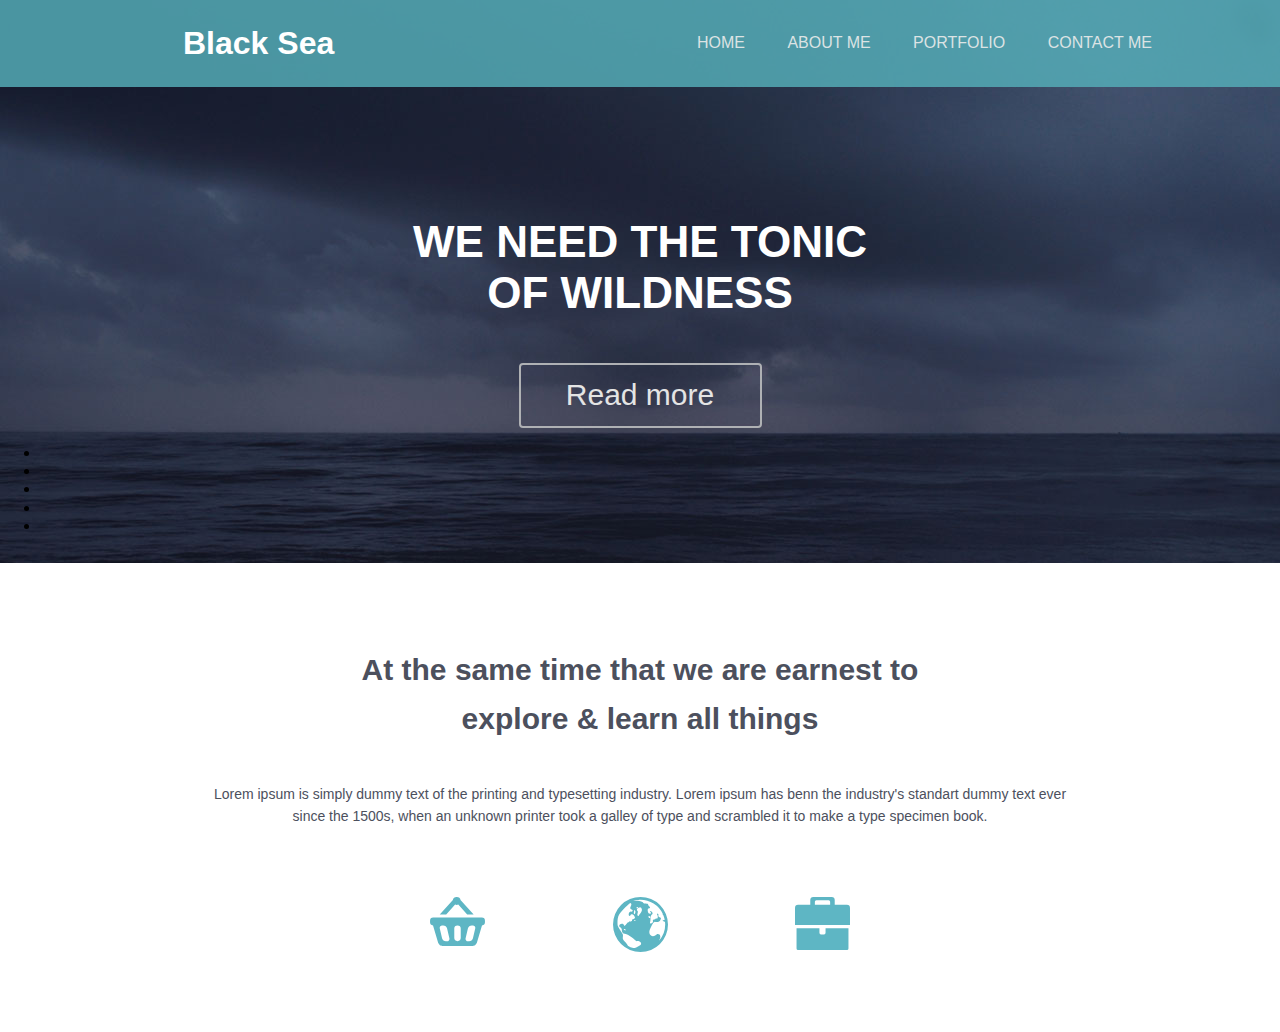
==== FlatStyleBusiness/index.html @ a43acf87 "Main page" ====
<!DOCTYPE html>
<html lang="ru">
<head>
    <meta charset="UTF-8">
    <meta http-equiv="X-UA-Compatible" content="IE=edge">
    <meta name="viewport" content="width=device-width, initial-scale=1.0">
    <link rel="stylesheet" href="css/normalize.css">
    <link rel="stylesheet" href="css/style.css">
    <title>Flat Style Business</title>
</head>
<body>
    <header class="header">
        <div class="header__navigator">
            <h1 class="header__heading">Black Sea</h1>
            <ul class="header__navi-menu">
                <li class="header__navi-item">
                    <a href="#" class="item-link">Home</a>
                </li>
                <li class="header__navi-item">
                    <a href="#" class="item-link">About me</a>
                </li>
                <li class="header__navi-item">
                    <a href="#" class="item-link">Portfolio</a>
                </li>
                <li class="header__navi-item">
                    <a href="#" class="item-link">Contact me</a>
                </li>
            </ul>
        </div>
        <h1 class="carousel__description">We need the tonic of wildness</h1>
        <a href="#" class="carousel__read-more">Read more</a>
        <ul class="carousel__dots">
            <li class="dot"></li>
            <li class="dot"></li>
            <li class="dot"></li>
            <li class="dot"></li>
            <li class="dot"></li>
        </ul>
    </header>
    <section class="lerning">
        <h1 class="lerning__heading">At the same time that we are earnest to explore  & learn all things</h1>
        <p class="lerning__description">Lorem ipsum is simply dummy text of the printing and typesetting industry. Lorem ipsum has benn the 
            industry's standart dummy text ever since the 1500s, when an unknown printer took a galley of type 
            and scrambled it to make a type specimen book.</p>
        <ul class="lerning__list">
            <li class="lerning__item bg-1"></li>
            <li class="lerning__item bg-2"></li>
            <li class="lerning__item bg-3"></li>
        </ul>
    </section>
</body>
</html>
---- FlatStyleBusiness/css/style.css ----
body {
    font-family: sans-serif;
}

a {
    text-decoration: none;
}

.header {
    width: 1280px;
    height: 563px;
    background-image: url(../img/svg/Shape-1.svg), url(../img/jpg/Layer-1.jpg);
    background-blend-mode: normal;
    background-repeat: no-repeat;
    margin-left: auto;
    margin-right: auto;
}

.header__navigator {
    display: flex;
    align-items: center;
    width: 1024px;
    height: 87px;
    margin-left: auto;
    margin-right: auto;
}

.header__heading {
    margin: 0;
    color: #fff;
    margin-left: 55px;
}

.header__navi-menu {
    display: flex;
    justify-content: space-between;
    width: 455px;
    list-style: none;
    margin-left: auto;
}

.header__navi-item {
    text-transform: uppercase;
}

.item-link {
    color: #dce3e4;
}

.item-link:hover {
    color: #fff;
}

.carousel__description {
    width: 518px;
    font-size: 44px;
    text-transform: uppercase;
    text-align: center;
    color: #fff;
    margin: 0;
    margin-top: 130px;
    margin-left: auto;
    margin-right: auto;
}

.carousel__read-more {
    display: block;
    width: 239px;
    margin-top: 45px;
    margin-left: auto;
    margin-right: auto;
    padding-top: 13px;
    padding-bottom: 13px;
    border: solid 2px #afb1b4;
    border-radius: 4px;
    text-align: center;
    font-size: 30px;
    color: #e4e4e4;
    background-color: rgba(85,84,118,0.07);
}

/**************** Lerning ******************/
.lerning {
    width: 1024px;
    margin-top: 82px;
    margin-left: auto;
    margin-right: auto;
}

.lerning__heading {
    width: 590px;
    margin: 0;
    margin-left: auto;
    margin-right: auto;
    text-align: center;
    line-height: 49px;
    font-size: 30px;
    color: #4c505d;
}
.lerning__description {
    width: 855px;
    margin: 0;
    margin-top: 40px;
    margin-left: auto;
    margin-right: auto;
    text-align: center;
    line-height: 22px;
    font-size: 14px;
    color: #4c505d;
}

.lerning__list {
    width: 420px;
    display: flex;
    padding: 0;
    margin: ;
    margin-top: 70px;
    margin-bottom: 80px;
    margin-left: auto;
    margin-right: auto;
    list-style: none;
    justify-content: space-between;
}
.lerning__item {
    width: 55px;
    height: 55px;
}

.bg-1,
.bg-2,
.bg-3 {
    background-repeat: no-repeat;
    background-size: contain;
}

.bg-1 {
    background-image: url(../img/svg/cart.svg);
}
.bg-2 {
    background-image: url(../img/svg/earth.svg);
}
.bg-3 {
    background-image: url(../img/svg/diplomat.svg);
}
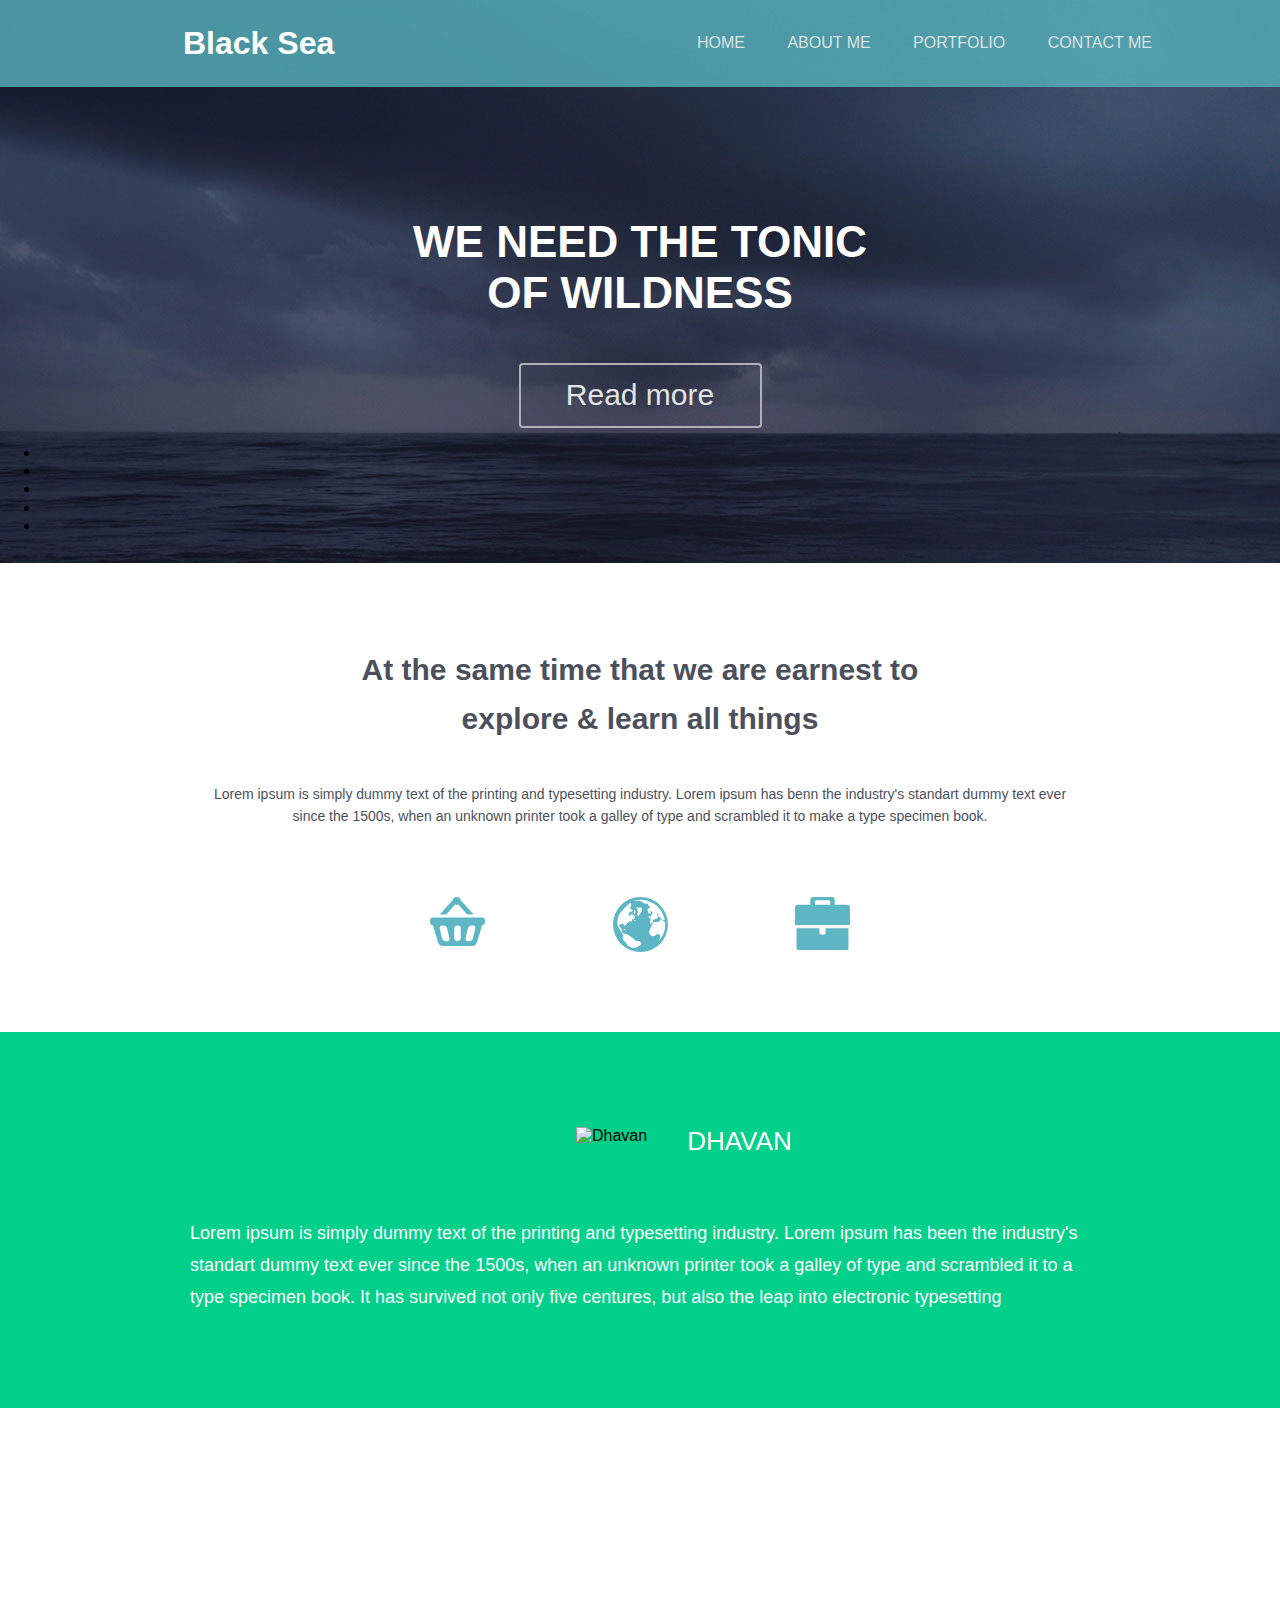
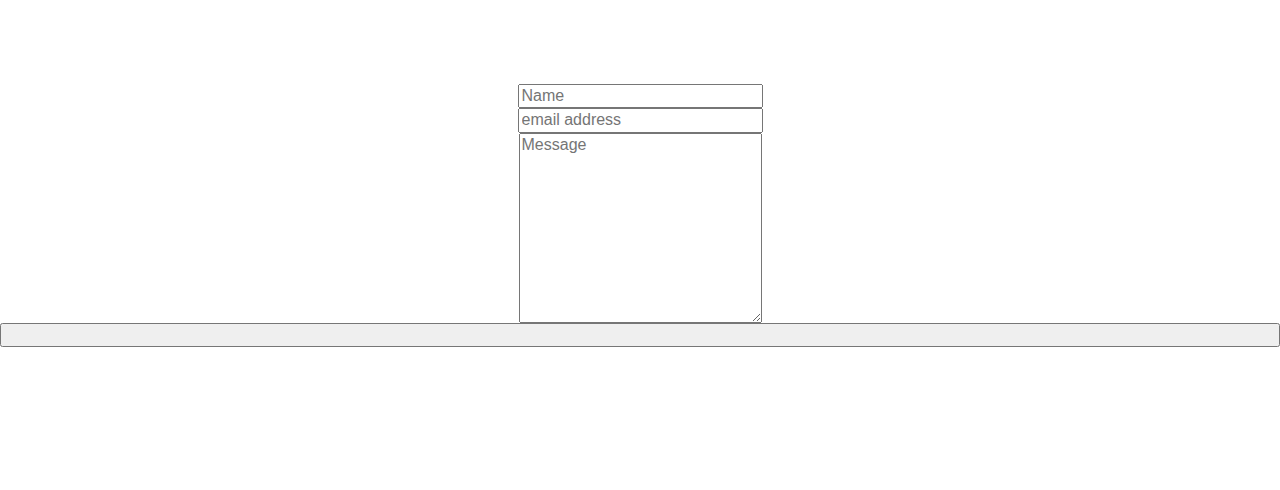
==== commit f5243c6a: "Updated main page" ====
--- a/FlatStyleBusiness/index.html
+++ b/FlatStyleBusiness/index.html
@@ -48,5 +48,23 @@
             <li class="lerning__item bg-3"></li>
         </ul>
     </section>
+    <section class="author">
+        <div class="author__name-container">
+            <img src="./img/png/author.png" alt="Dhavan" class="dhavan">
+            <p class="author__name">Dhavan</p>
+          
+        </div>
+        <p class="author__description">Lorem ipsum is simply dummy text of the printing and typesetting industry. Lorem ipsum has been the industry's 
+            standart dummy text ever since the 1500s, when an unknown printer took a galley of type and scrambled it to a type specimen book. It has 
+            survived not only five centures, but also the leap into electronic typesetting</p>
+    </section>
+    <section class="callback">
+        <form action="#" method="POST" class="callback-form">
+            <input type="text" name="name" placeholder="Name" autocomplete="off" class="callback_input-item">
+            <input type="email" name="email" placeholder="email address" autocomplete="off" class="callback_input-item">
+            <textarea name="message" cols="30" rows="10" placeholder="Message" class="callback_textarea-item"></textarea>
+            <input type="submit" value="" class="callback_submit-item">
+        </form>
+    </section>
 </body>
 </html>--- a/FlatStyleBusiness/css/style.css
+++ b/FlatStyleBusiness/css/style.css
@@ -113,7 +113,6 @@
     width: 420px;
     display: flex;
     padding: 0;
-    margin: ;
     margin-top: 70px;
     margin-bottom: 80px;
     margin-left: auto;
@@ -141,4 +140,81 @@
 }
 .bg-3 {
     background-image: url(../img/svg/diplomat.svg);
-}+}
+
+/**************** Author ******************/
+.author {
+    width: 1280px;
+    background-color: #00d089;
+    margin-left: auto;
+    margin-right: auto;
+}
+
+.author__name-container {
+    display: flex;
+    padding-left: 45%;
+    padding-top: 95px;
+    padding-bottom: 60px;
+}
+
+.author__name {
+    width: 130px;
+    margin: 0;
+    margin-left: 40px;
+    color: #fff;
+    font-size: 26px;
+    text-transform: uppercase   ;
+    background-image: url(../img/png/quots.png);
+    background-repeat: no-repeat;
+    background-position: bottom;
+}
+
+.author__description {
+    width: 900px;
+    margin: 0;
+    margin-left: auto;
+    margin-right: auto;
+    padding-bottom: 95px;
+    text-align: left;
+    color: #fff;
+    font-size: 18px;
+    line-height: 32px;
+}
+
+/**************** CallBack ******************/
+
+.callback {
+    width: 1280px;
+    height: 518px;
+    padding-top: 164px;
+    margin-left: auto;
+    margin-right: auto;
+    background-image: url(../img/png/bg-map.png);
+    background-repeat: no-repeat;
+}
+
+.callback-form {
+    display: flex;
+    padding-top: 112px;
+    flex-direction: column;
+    background-image: url(../img/svg/Ellipse-mail-to.svg);
+    background-repeat: no-repeat;
+    background-size: 430px;
+    background-position: center;
+}
+
+.callback_input-item {
+    width: 237px;
+    margin-left: auto;
+    margin-right: auto;
+}
+
+.callback_textarea-item {
+    width: 237px;
+    margin-left: auto;
+    margin-right: auto;
+}
+
+.callback_submit-item {
+
+}  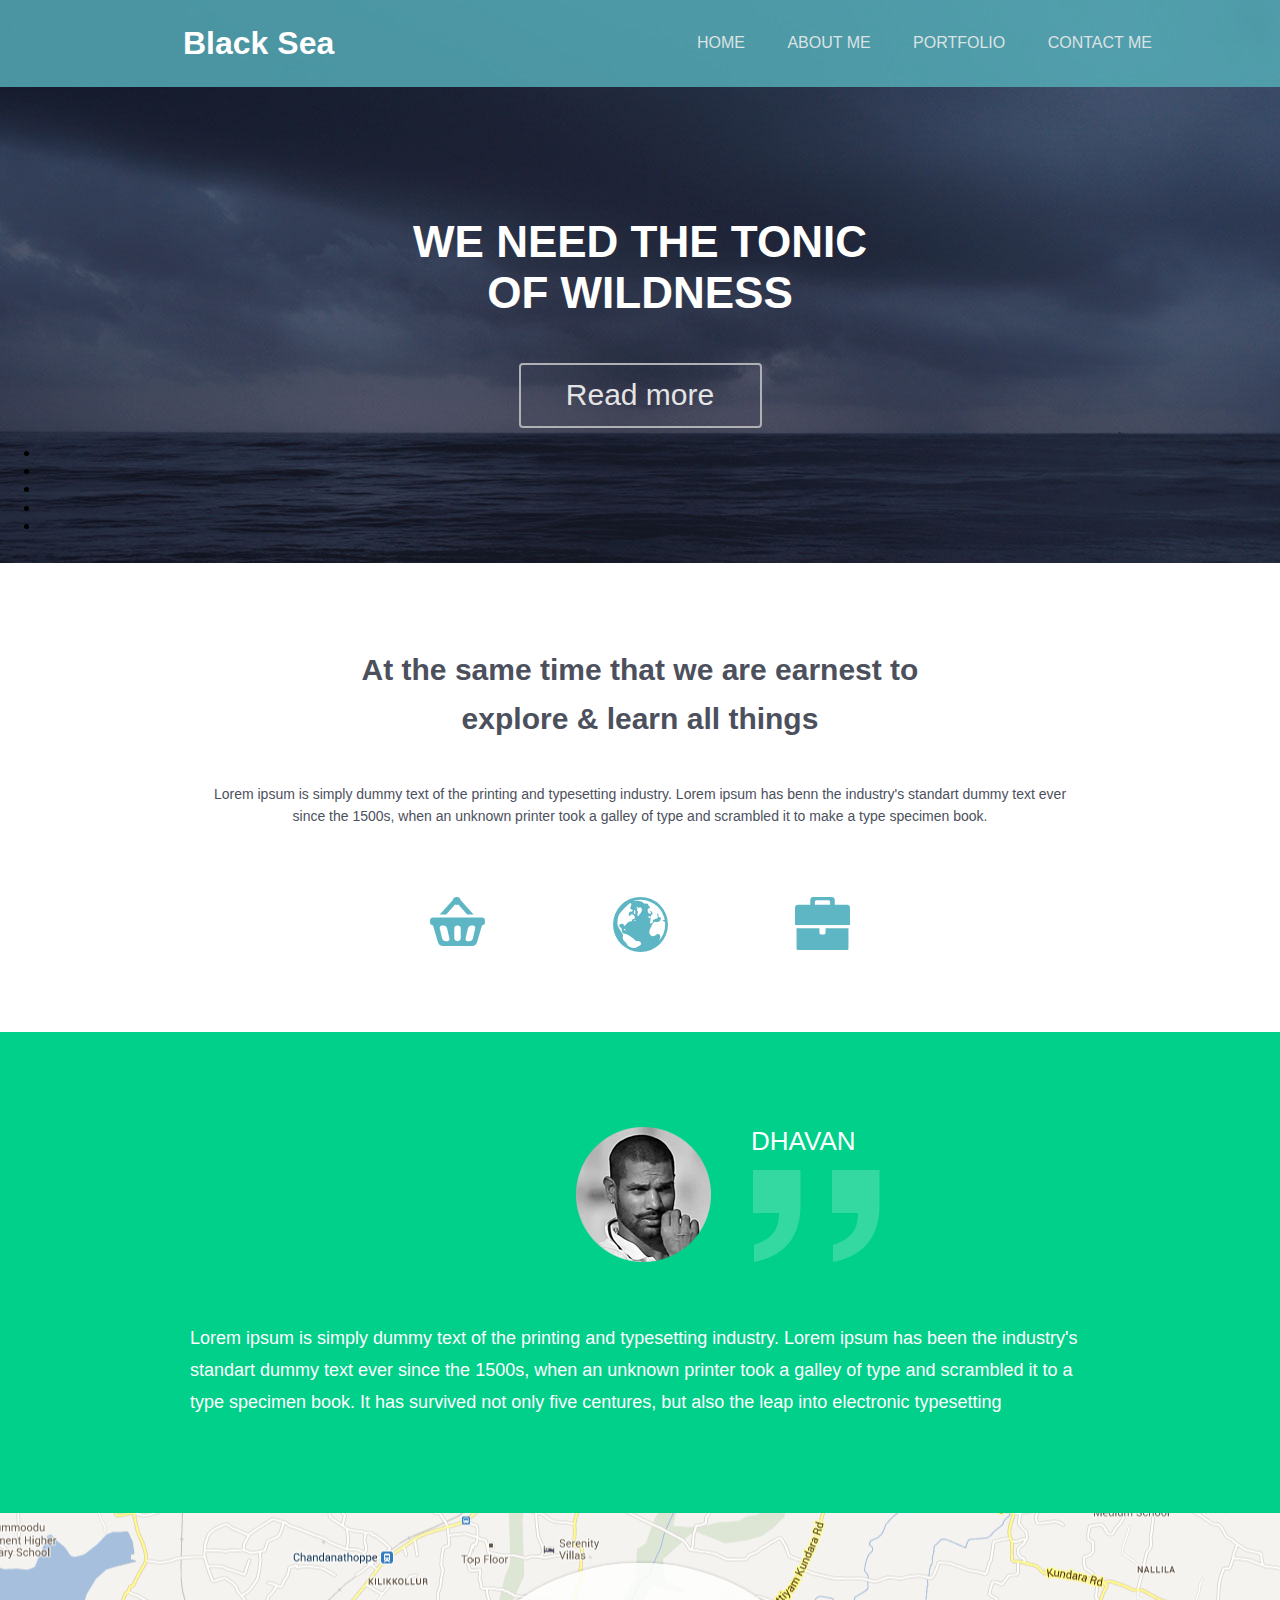
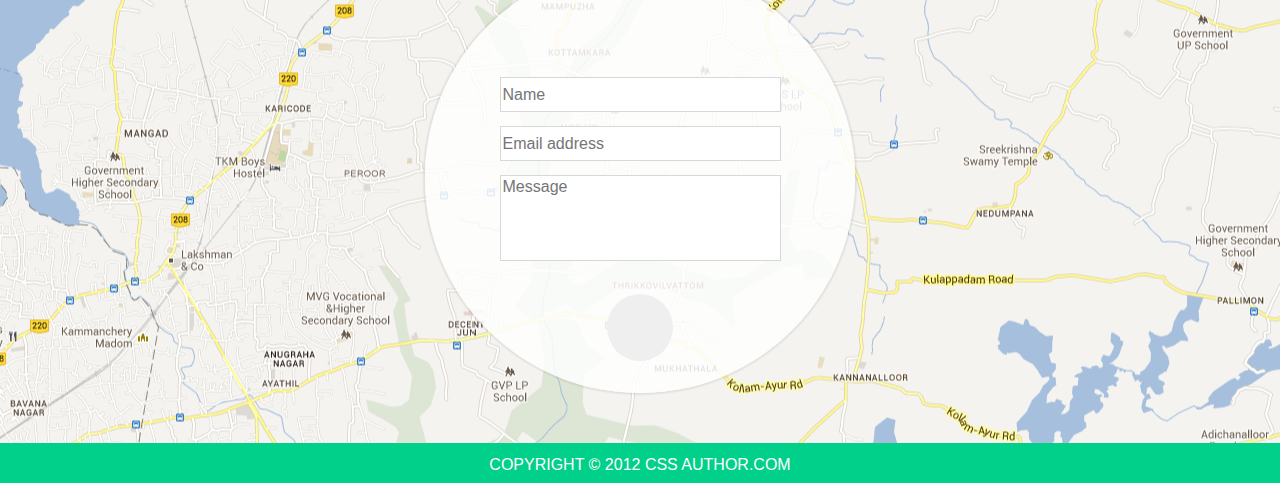
==== commit 77954ab0: "Modified main page" ====
--- a/FlatStyleBusiness/index.html
+++ b/FlatStyleBusiness/index.html
@@ -61,10 +61,13 @@
     <section class="callback">
         <form action="#" method="POST" class="callback-form">
             <input type="text" name="name" placeholder="Name" autocomplete="off" class="callback_input-item">
-            <input type="email" name="email" placeholder="email address" autocomplete="off" class="callback_input-item">
+            <input type="email" name="email" placeholder="Email address" autocomplete="off" class="callback_input-item">
             <textarea name="message" cols="30" rows="10" placeholder="Message" class="callback_textarea-item"></textarea>
             <input type="submit" value="" class="callback_submit-item">
         </form>
     </section>
+    <footer class="footer">
+        <p class="footer__description">Copyright © 2012 Css Author.com</p>
+    </footer>
 </body>
 </html>--- a/FlatStyleBusiness/css/style.css
+++ b/FlatStyleBusiness/css/style.css
@@ -185,36 +185,66 @@
 
 .callback {
     width: 1280px;
-    height: 518px;
+    height: 530px;
+    margin-left: auto;
+    margin-right: auto;
+    background-image: url(../img/svg/Ellipse-mail-to.svg), url(../img/png/bg-map.png);
+    background-blend-mode: normal;
+    background-repeat: no-repeat;
+    background-position: center;
+}
+
+.callback-form {
+    display: flex;
+    flex-direction: column;
     padding-top: 164px;
-    margin-left: auto;
-    margin-right: auto;
-    background-image: url(../img/png/bg-map.png);
-    background-repeat: no-repeat;
-}
-
-.callback-form {
-    display: flex;
-    padding-top: 112px;
-    flex-direction: column;
-    background-image: url(../img/svg/Ellipse-mail-to.svg);
-    background-repeat: no-repeat;
-    background-size: 430px;
-    background-position: center;
 }
 
 .callback_input-item {
-    width: 237px;
-    margin-left: auto;
-    margin-right: auto;
+    width: 275px;
+    height: 31px;
+    margin-bottom: 14px;
+    margin-left: auto;
+    margin-right: auto;
+    border: solid 1px #d8d8d8;
+    outline: none;
 }
 
 .callback_textarea-item {
-    width: 237px;
-    margin-left: auto;
-    margin-right: auto;
+    width: 275px;
+    height: 80px;
+    resize: none;
+    margin-left: auto;
+    margin-right: auto;
+    border: solid 1px #d8d8d8;
+    outline: none;
 }
 
 .callback_submit-item {
-
-}  +    width: 66px;
+    height: 67px;
+    margin-top: 33px;
+    margin-left: auto;
+    margin-right: auto;
+    cursor: pointer;
+    border: none;
+    border-radius: 100%;
+    background-image: url(../img/png/Shape-5.png);
+}
+
+/**************** Footer ******************/
+.footer {
+    width: 1280px;
+    height: 40px;
+    margin-left: auto;
+    margin-right: auto;
+    text-align: center;
+    background-color: #00d089;
+}
+
+.footer__description {
+    margin: 0;
+    padding-top: 13px;
+    color: #fff;
+    text-transform: uppercase;
+}
